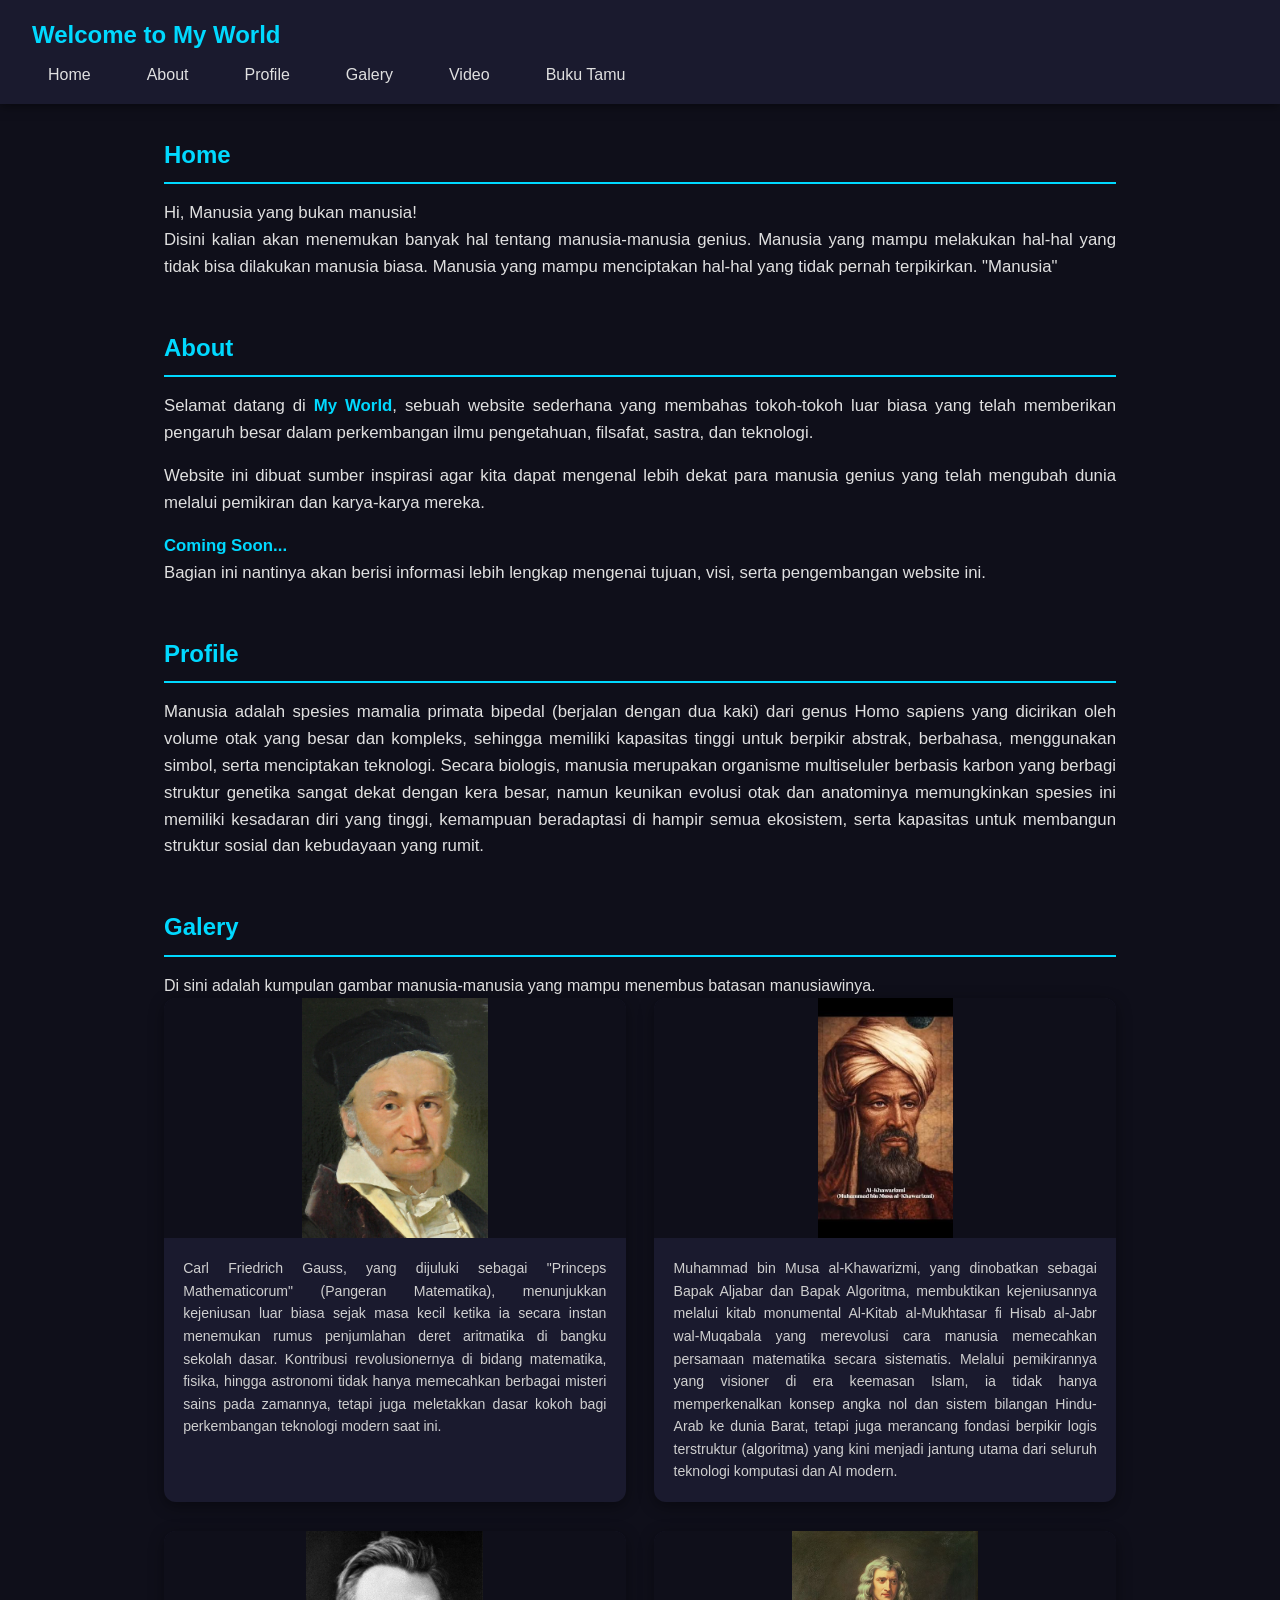
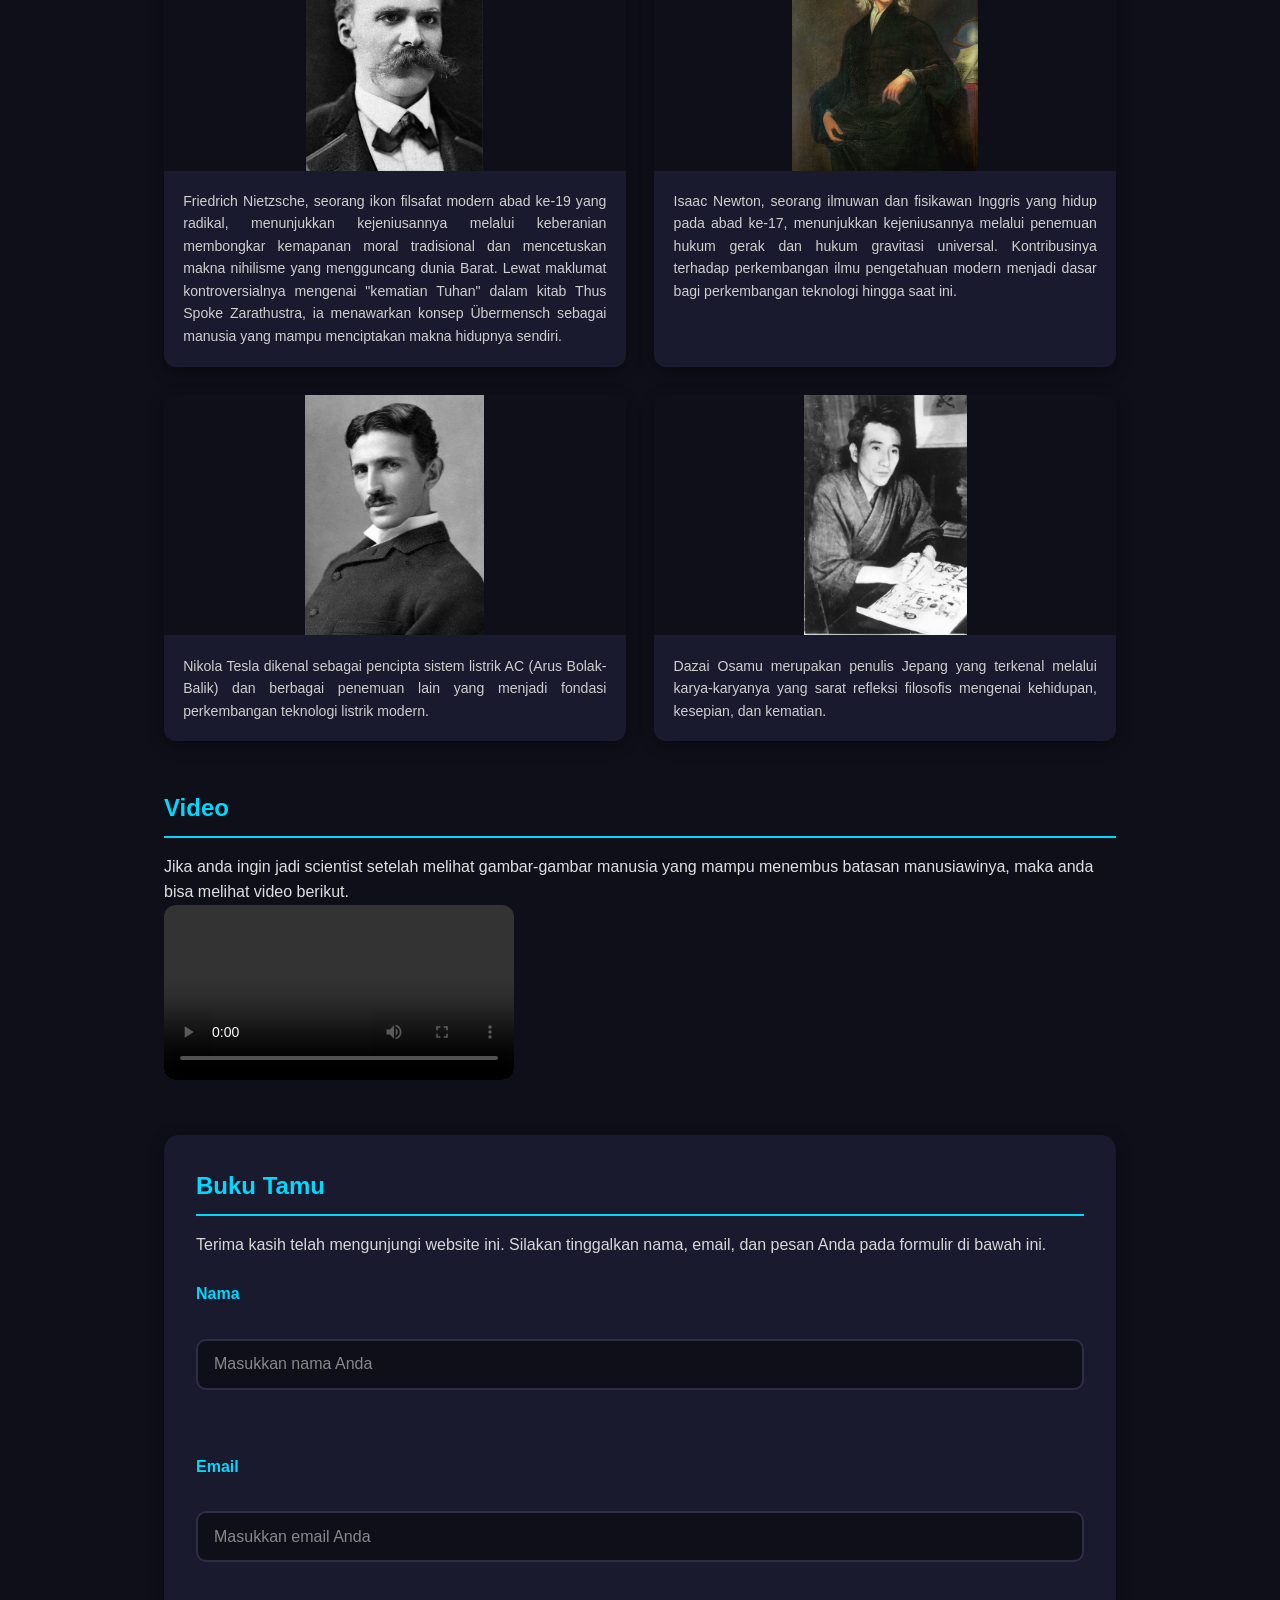
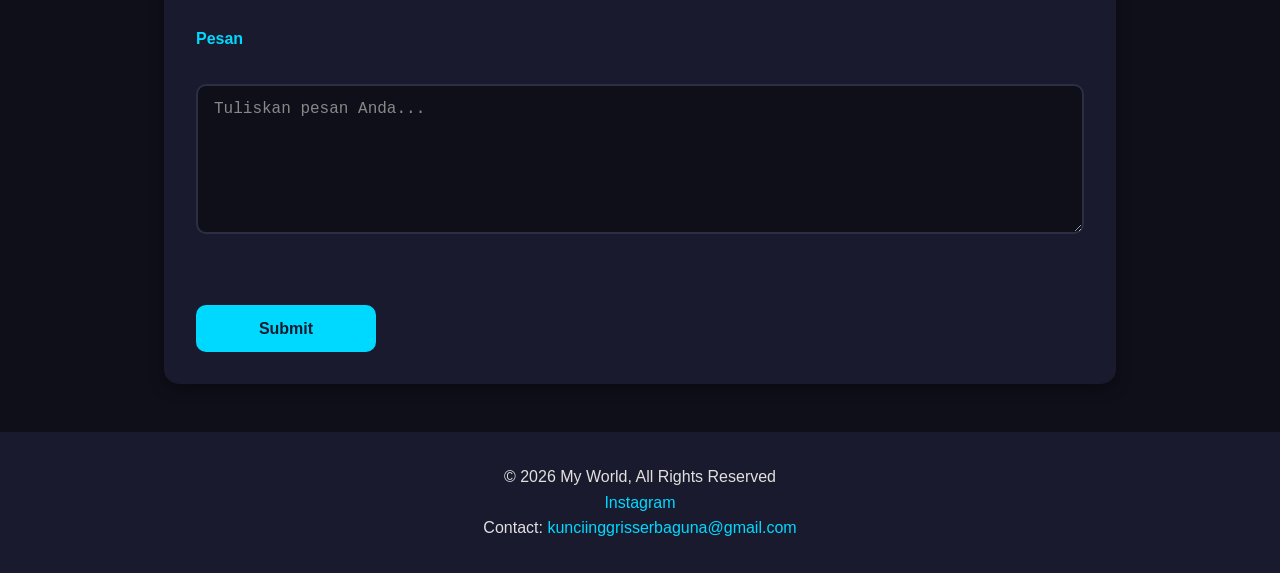
==== latihan8.html @ 928cd8f8 "upload" ====
<!DOCTYPE html>
<html lang="en">
<head>
    <link rel="stylesheet" href="./css/style8.css">
    <meta charset="UTF-8">
    <meta name="viewport" content="width=device-width, initial-scale=1.0">
    <title>My Project</title>
</head>
<body>

    <header>
        <li>Welcome to My World</li>

        <nav>
            <ul>
                <li><a href="#Home">Home</a></li>
                <li><a href="#About">About</a></li>
                <li><a href="#Profile">Profile</a></li>
                <li><a href="#Galery">Galery</a></li>
                <li><a href="#Video">Video</a></li>
                <li><a href="#GuestBook">Buku Tamu</a></li>
            </ul>
        </nav>
    </header>

    <main>

        <section id="Home">
            <h2>Home</h2>

            <p>Hi, Manusia yang bukan manusia!</p>

            <p>
                Disini kalian akan menemukan banyak hal tentang manusia-manusia genius.
                Manusia yang mampu melakukan hal-hal yang tidak bisa dilakukan manusia biasa.
                Manusia yang mampu menciptakan hal-hal yang tidak pernah terpikirkan.
                "Manusia"
            </p>
        </section>

        <section id="About">
            <h2>About</h2>

            <p>
                Selamat datang di <strong>My World</strong>, sebuah website sederhana yang
                membahas tokoh-tokoh luar biasa yang telah memberikan pengaruh besar dalam
                perkembangan ilmu pengetahuan, filsafat, sastra, dan teknologi.
            </p>

            <p>
                Website ini dibuat sumber inspirasi agar kita dapat mengenal lebih dekat
                para manusia genius yang telah mengubah dunia
                melalui pemikiran dan karya-karya mereka.
            </p>

            <p>
                <strong>Coming Soon...</strong><br>
                Bagian ini nantinya akan berisi informasi lebih lengkap mengenai tujuan,
                visi, serta pengembangan website ini.
            </p>
        </section>

        <section id="Profile">
            <h2>Profile</h2>

            <p>
                Manusia adalah spesies mamalia primata bipedal (berjalan dengan dua kaki)
                dari genus Homo sapiens yang dicirikan oleh volume otak yang besar dan kompleks,
                sehingga memiliki kapasitas tinggi untuk berpikir abstrak, berbahasa,
                menggunakan simbol, serta menciptakan teknologi.

                Secara biologis, manusia merupakan organisme multiseluler berbasis karbon yang
                berbagi struktur genetika sangat dekat dengan kera besar, namun keunikan evolusi
                otak dan anatominya memungkinkan spesies ini memiliki kesadaran diri yang tinggi,
                kemampuan beradaptasi di hampir semua ekosistem, serta kapasitas untuk membangun
                struktur sosial dan kebudayaan yang rumit.
            </p>
        </section>

        <section id="Galery">
            <h2>Galery</h2>

            <p>
                Di sini adalah kumpulan gambar manusia-manusia yang mampu menembus batasan
                manusiawinya.
            </p>

            <ul>

                <li>
                    <figure>
                        <img src="./assets/gambar/Carl_Friedrich_Gauss.jpg" alt="CarlFriedrich" width="400" height="400">

                        <figcaption>
                            Carl Friedrich Gauss, yang dijuluki sebagai
                            "Princeps Mathematicorum" (Pangeran Matematika),
                            menunjukkan kejeniusan luar biasa sejak masa kecil ketika ia
                            secara instan menemukan rumus penjumlahan deret aritmatika di
                            bangku sekolah dasar.

                            Kontribusi revolusionernya di bidang matematika, fisika,
                            hingga astronomi tidak hanya memecahkan berbagai misteri sains
                            pada zamannya, tetapi juga meletakkan dasar kokoh bagi
                            perkembangan teknologi modern saat ini.
                        </figcaption>
                    </figure>
                </li>

                <li>
                    <figure>
                        <img src="./assets/gambar/alkhawarizmi.jpg" alt="Alkhawarizmi" width="400" height="400">

                        <figcaption>
                            Muhammad bin Musa al-Khawarizmi, yang dinobatkan sebagai
                            Bapak Aljabar dan Bapak Algoritma, membuktikan kejeniusannya
                            melalui kitab monumental Al-Kitab al-Mukhtasar fi Hisab al-Jabr
                            wal-Muqabala yang merevolusi cara manusia memecahkan persamaan
                            matematika secara sistematis.

                            Melalui pemikirannya yang visioner di era keemasan Islam,
                            ia tidak hanya memperkenalkan konsep angka nol dan sistem
                            bilangan Hindu-Arab ke dunia Barat, tetapi juga merancang
                            fondasi berpikir logis terstruktur (algoritma) yang kini menjadi
                            jantung utama dari seluruh teknologi komputasi dan AI modern.
                        </figcaption>
                    </figure>
                </li>

                <li>
                    <figure>
                        <img src="./assets/gambar//Nietzsche.jpg" alt="Nietzche" width="400" height="400">

                        <figcaption>
                            Friedrich Nietzsche, seorang ikon filsafat modern abad ke-19
                            yang radikal, menunjukkan kejeniusannya melalui keberanian
                            membongkar kemapanan moral tradisional dan mencetuskan makna
                            nihilisme yang mengguncang dunia Barat.

                            Lewat maklumat kontroversialnya mengenai "kematian Tuhan"
                            dalam kitab Thus Spoke Zarathustra, ia menawarkan konsep
                            Übermensch sebagai manusia yang mampu menciptakan makna hidupnya sendiri.
                        </figcaption>
                    </figure>
                </li>

                <li>
                    <figure>
                        <img src="./assets/gambar//IsaacNewton.jpeg" alt="Newton" width="400" height="400">

                        <figcaption>
                            Isaac Newton, seorang ilmuwan dan fisikawan Inggris yang hidup
                            pada abad ke-17, menunjukkan kejeniusannya melalui penemuan
                            hukum gerak dan hukum gravitasi universal.

                            Kontribusinya terhadap perkembangan ilmu pengetahuan modern
                            menjadi dasar bagi perkembangan teknologi hingga saat ini.
                        </figcaption>
                    </figure>
                </li>

                <li>
                    <figure>
                        <img src="./assets/gambar/Tesla.jpeg" alt="Tesla" width="400" height="400">

                        <figcaption>
                            Nikola Tesla dikenal sebagai pencipta sistem listrik AC
                            (Arus Bolak-Balik) dan berbagai penemuan lain yang menjadi
                            fondasi perkembangan teknologi listrik modern.
                        </figcaption>
                    </figure>
                </li>

                <li>
                    <figure>
                        <img src="./assets/gambar/dazai.jpg" alt="DazaiOsamu" width="400" height="400">

                        <figcaption>
                            Dazai Osamu merupakan penulis Jepang yang terkenal melalui
                            karya-karyanya yang sarat refleksi filosofis mengenai kehidupan,
                            kesepian, dan kematian.
                        </figcaption>
                    </figure>
                </li>

            </ul>
        </section>

        <section id="Video">

            <h2>Video</h2>

            <p>
                Jika anda ingin jadi scientist setelah melihat gambar-gambar manusia yang
                mampu menembus batasan manusiawinya, maka anda bisa melihat video berikut.
            </p>

            <ul>
                <li>
                    <figure>
                        <video width="350" controls>
                            <source src="./assets/video/feynman.mp4" type="video/mp4">
                        </video>
                    </figure>
                </li>
            </ul>

        </section>

        <section id="GuestBook">

            <h2>Buku Tamu</h2>

            <p>
                Terima kasih telah mengunjungi website ini.
                Silakan tinggalkan nama, email, dan pesan Anda pada formulir di bawah ini.
            </p>

            <form action="#" method="post">

                <div>
                    <label for="nama">Nama</label><br>
                    <input
                        type="text"
                        id="nama"
                        name="nama"
                        placeholder="Masukkan nama Anda"
                        required>
                </div>

                <br>

                <div>
                    <label for="email">Email</label><br>
                    <input
                        type="email"
                        id="email"
                        name="email"
                        placeholder="Masukkan email Anda"
                        required>
                </div>

                <br>

                <div>
                    <label for="pesan">Pesan</label><br>
                    <textarea
                        id="pesan"
                        name="pesan"
                        rows="6"
                        placeholder="Tuliskan pesan Anda..."
                        required></textarea>
                </div>

                <br>

                <button type="submit">Submit</button>

            </form>

        </section>

    </main>

    <footer>
        <p>&copy; 2026 My World, All Rights Reserved</p>

        <p>
            <a href="https://www.instagram.com/sumbata.pkmpm?igsh=MXc5a2lvMmdoZTB5bw==" target="_blank">
                Instagram
            </a>
        </p>

        <p>
            Contact:
            <a href="mailto:kunciinggrisserbaguna@gmail.com">
                kunciinggrisserbaguna@gmail.com
            </a>
        </p>
    </footer>

</body>
</html>
---- css/style8.css ----
* {
    margin: 0;
    padding: 0;
    box-sizing: border-box;
}

body {
    font-family: 'Segoe UI', Tahoma, Geneva, Verdana, sans-serif;
    background-color: #0f0f1a;
    color: #e0e0e0;
    line-height: 1.6;
}

/* Header & Navigasi */
header {
    background-color: #1a1a2e;
    padding: 1rem 2rem;
    position: sticky;
    top: 0;
    z-index: 100;
    box-shadow: 0 2px 10px rgba(0,0,0,0.5);
}

header > li {
    list-style: none;
    font-size: 1.5rem;
    font-weight: bold;
    color: #00d9ff;
    margin-bottom: 0.5rem;
}

nav ul {
    list-style: none;
    display: flex;
    gap: 1.5rem;
}

nav ul li a {
    color: #e0e0e0;
    text-decoration: none;
    font-weight: 500;
    padding: 0.5rem 1rem;
    border-radius: 8px;
    transition: all 0.3s ease;
    cursor: pointer;
}

nav ul li a:hover {
    background-color: #00d9ff;
    color: #1a1a2e;
}

/* Main */
main {
    max-width: 1000px;
    margin: 2rem auto;
    padding: 0 1.5rem;
}

section {
    margin-bottom: 3rem;
}

section h2 {
    color: #00d9ff;
    border-bottom: 2px solid #00d9ff;
    padding-bottom: 0.5rem;
    margin-bottom: 1rem;
}

#Home p, #Profile p {
    text-align: justify;
    font-size: 1.05rem;
}

/* Galeri */
#Galery ul {
    list-style: none;
    display: grid;
    grid-template-columns: repeat(auto-fit, minmax(280px, 1fr));
    gap: 1.5rem;
}

#Galery figure {
    background-color: #1a1a2e;
    border-radius: 12px;
    overflow: hidden;
    box-shadow: 0 4px 15px rgba(0,0,0,0.4);
    transition: transform 0.3s ease;
}

#Galery figure:hover {
    transform: translateY(-5px);
}

#Galery img {
    width: 100%;
    height: 240px;
    object-fit: cover;
    display: block;
}

#Galery figcaption {
    padding: 1rem;
    font-size: 0.9rem;
    text-align: justify;
}

/* Video */
#Video ul {
    list-style: none;
}

#Video video {
    border-radius: 12px;
    max-width: 100%;
}

/* Footer */
footer {
    background-color: #1a1a2e;
    text-align: center;
    padding: 2rem;
    margin-top: 3rem;
}

footer a {
    color: #00d9ff;
    text-decoration: none;
}

/* Modal Popup */
.modal-overlay {
    display: none;
    position: fixed;
    top: 0;
    left: 0;
    width: 100%;
    height: 100%;
    background: rgba(0,0,0,0.7);
    z-index: 1000;
    justify-content: center;
    align-items: center;
}

.modal-overlay.active {
    display: flex;
}

.modal-content {
    background-color: #1a1a2e;
    max-width: 800px;
    width: 90%;
    max-height: 85vh;
    overflow-y: auto;
    border-radius: 12px;
    padding: 2rem;
    position: relative;
    animation: slideDown 0.3s ease;
}

@keyframes slideDown {
    from { transform: translateY(-50px); opacity: 0; }
    to { transform: translateY(0); opacity: 1; }
}

.modal-close {
    position: absolute;
    top: 0.8rem;
    right: 1rem;
    background: none;
    border: none;
    color: #e0e0e0;
    font-size: 1.8rem;
    cursor: pointer;
}

.modal-close:hover {
    color: #00d9ff;
}

@media (max-width: 600px) {
    nav ul {
        flex-direction: column;
        gap: 0.5rem;
        text-align: center;
    }
}
html {
    scroll-padding-top: 90px;
    scroll-behavior: smooth;
}

section {
    margin-bottom: 3rem;
    scroll-margin-top: 90px;
}
#Galery figure {
    background-color: #1a1a2e;
    border-radius: 12px;
    overflow: hidden;
    box-shadow: 0 4px 15px rgba(0,0,0,0.4);
    transition: transform 0.3s ease;
    display: flex;
    flex-direction: column;
    height: 100%;
}

#Galery figure:hover {
    transform: translateY(-5px);
}

#Galery img {
    width: 100%;
    height: 240px;
    object-fit: cover;
    display: block;
}

#Galery figcaption {
    padding: 1.2rem;
    font-size: 0.88rem;
    line-height: 1.6;
    text-align: justify;
    color: #cfcfcf;
    flex: 1;
}
#Galery ul {
    list-style: none;
    display: grid;
    grid-template-columns: repeat(auto-fit, minmax(300px, 1fr));
    gap: 1.8rem;
}
#Galery img {
    width: 100%;
    height: 240px;
    object-fit: contain;
    background-color: #0f0f1a;
    display: block;
}
/* ===========================
   ABOUT
=========================== */

#About p {
    text-align: justify;
    font-size: 1.05rem;
    margin-bottom: 1rem;
}

#About strong {
    color: #00d9ff;
}

/* ===========================
   GUEST BOOK
=========================== */

#GuestBook {
    background-color: #1a1a2e;
    padding: 2rem;
    border-radius: 15px;
    box-shadow: 0 4px 15px rgba(0,0,0,0.4);
}

#GuestBook p {
    margin-bottom: 1.5rem;
    color: #d8d8d8;
}

#GuestBook form {
    display: flex;
    flex-direction: column;
    gap: 1.2rem;
}

#GuestBook label {
    display: block;
    margin-bottom: 0.4rem;
    font-weight: bold;
    color: #00d9ff;
}

#GuestBook input,
#GuestBook textarea {
    width: 100%;
    padding: 0.9rem 1rem;
    border: 2px solid #2d2d44;
    border-radius: 10px;
    background-color: #0f0f1a;
    color: #ffffff;
    font-size: 1rem;
    outline: none;
    transition: 0.3s;
}

#GuestBook input::placeholder,
#GuestBook textarea::placeholder {
    color: #888;
}

#GuestBook input:focus,
#GuestBook textarea:focus {
    border-color: #00d9ff;
    box-shadow: 0 0 8px rgba(0,217,255,0.35);
}

#GuestBook textarea {
    resize: vertical;
    min-height: 150px;
}

#GuestBook button {
    width: 180px;
    padding: 0.9rem;
    background-color: #00d9ff;
    color: #1a1a2e;
    border: none;
    border-radius: 10px;
    font-size: 1rem;
    font-weight: bold;
    cursor: pointer;
    transition: 0.3s ease;
}

#GuestBook button:hover {
    background-color: #00b7d4;
    transform: translateY(-2px);
}

#GuestBook button:active {
    transform: scale(0.98);
}

@media (max-width: 600px) {

    #GuestBook {
        padding: 1.3rem;
    }

    #GuestBook button {
        width: 100%;
    }

}
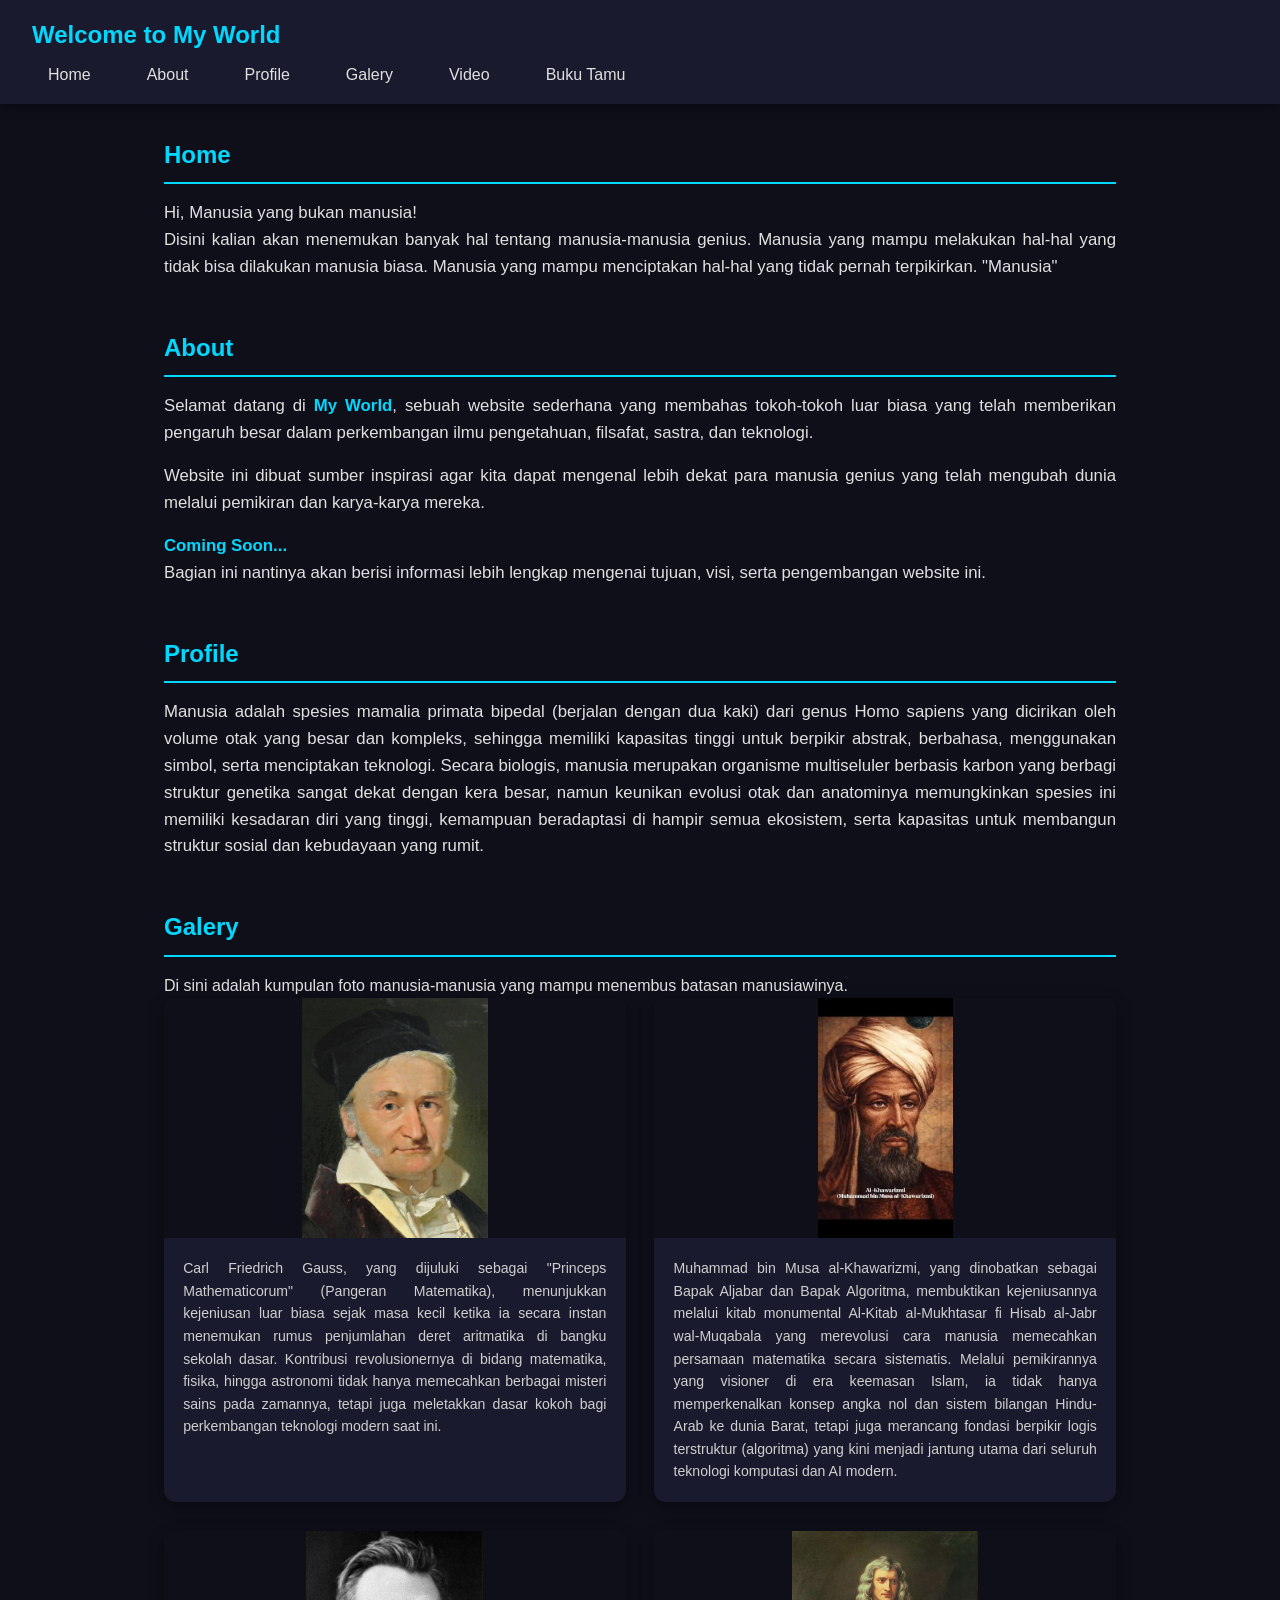
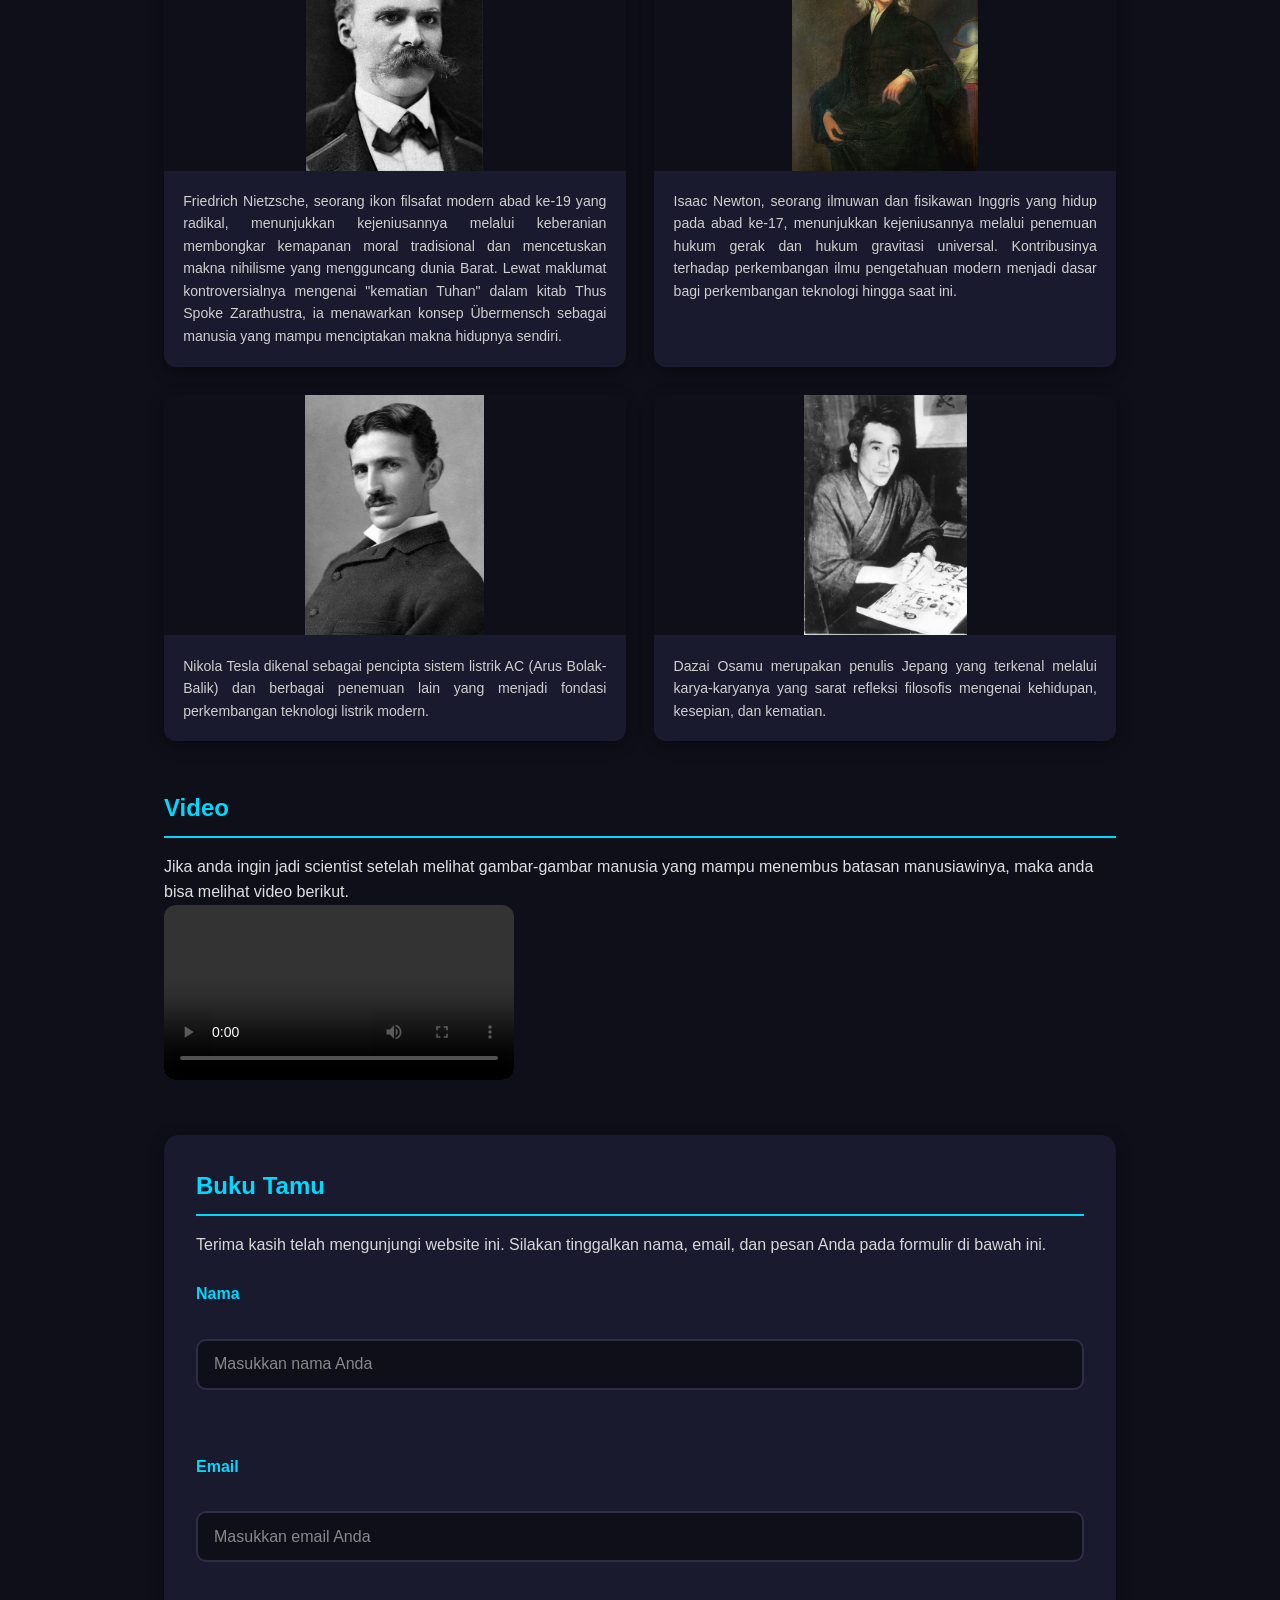
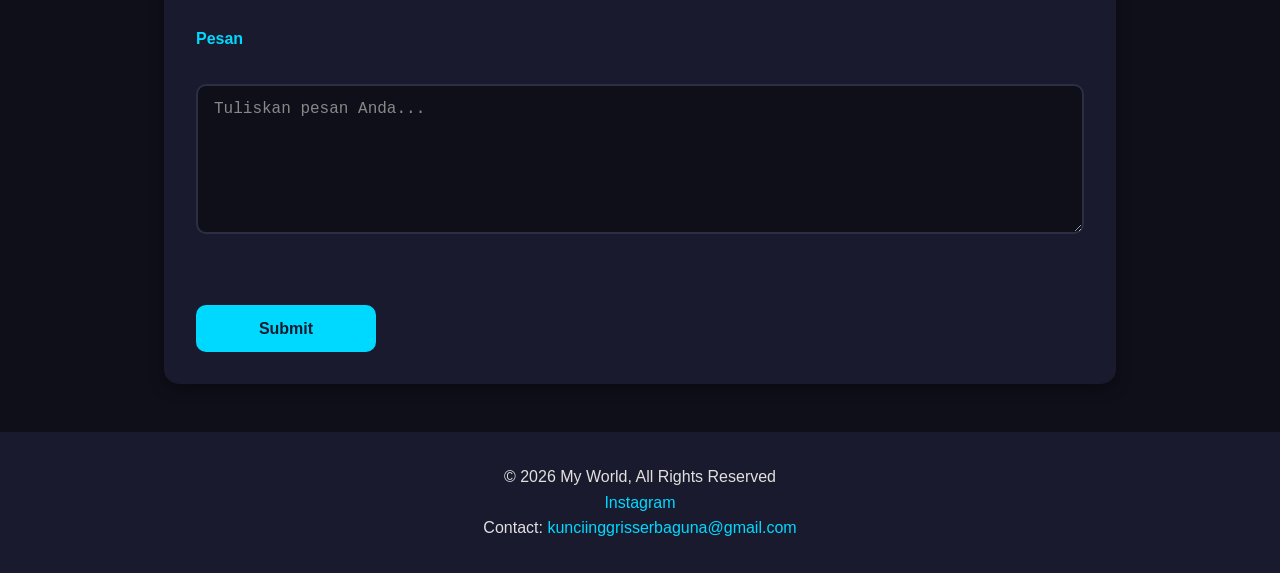
==== commit 99900162: "changes word" ====
--- a/latihan8.html
+++ b/latihan8.html
@@ -81,7 +81,7 @@
             <h2>Galery</h2>
 
             <p>
-                Di sini adalah kumpulan gambar manusia-manusia yang mampu menembus batasan
+                Di sini adalah kumpulan foto manusia-manusia yang mampu menembus batasan
                 manusiawinya.
             </p>
 
